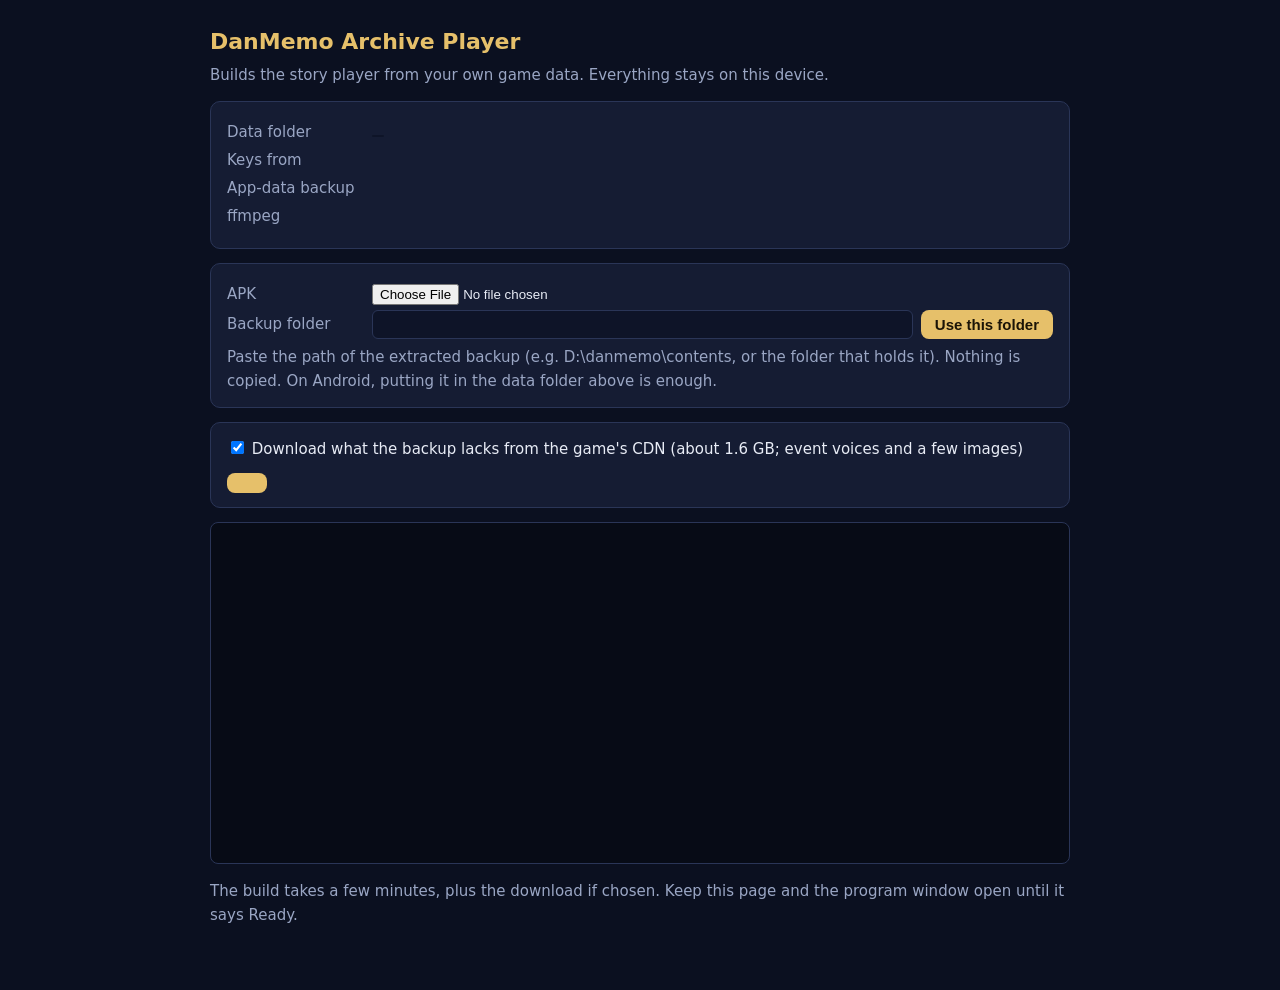
==== tools/launcher.html @ 38092028 "Android app: the whole build on the phone, player in a full-screen WebView android/ is a small Kotli" ====
<!doctype html>
<html>
<head>
<meta charset="utf-8">
<meta name="viewport" content="width=device-width, initial-scale=1">
<title>DanMemo Archive Player — Setup</title>
<style>
  :root { --bg: #0b1020; --panel: #151c33; --line: #2a3557; --text: #e8ecf6; --muted: #9aa6c4; --gold: #e6c06a; --ok: #6fd08c; --bad: #ff8a80; }
  body { margin: 0; background: var(--bg); color: var(--text); font: 15px/1.6 system-ui, "Segoe UI", "Hiragino Sans", "Microsoft JhengHei", sans-serif; }
  main { max-width: 860px; margin: 0 auto; padding: 24px 16px 48px; }
  h1 { color: var(--gold); font-size: 22px; margin: 0 0 4px; }
  .muted { color: var(--muted); }
  .card { background: var(--panel); border: 1px solid var(--line); border-radius: 10px; padding: 14px 16px; margin: 14px 0; }
  .row { display: flex; gap: 10px; align-items: baseline; margin: 4px 0; }
  .row b { min-width: 9em; color: var(--muted); font-weight: 500; }
  code { background: #0e1428; padding: 1px 6px; border-radius: 4px; word-break: break-all; }
  .ok { color: var(--ok); } .bad { color: var(--bad); }
  button { background: var(--gold); color: #1b1407; border: 0; border-radius: 8px; padding: 10px 20px; font-size: 15px; font-weight: 600; cursor: pointer; }
  button:disabled { opacity: .45; cursor: default; }
  a.play { display: inline-block; background: var(--ok); color: #06210f; text-decoration: none; border-radius: 8px; padding: 10px 20px; font-weight: 600; }
  label { cursor: pointer; }
  pre { background: #070b16; border: 1px solid var(--line); border-radius: 8px; padding: 10px; height: 320px; overflow: auto; font-size: 12.5px; white-space: pre-wrap; margin: 0; }
  ul { margin: 6px 0; padding-left: 20px; }
  #dumppath { min-width: 280px; }
  @media (max-width: 640px) {  /* phones (the Android app) */
    main { padding: 16px 12px 32px; }
    .row { flex-direction: column; gap: 2px; }
    .row b { min-width: 0; }
    .row > span { width: 100%; }
    #dumppath { min-width: 0; width: 100%; box-sizing: border-box; }
    #dumpmsg { margin-left: 0 !important; }
    pre { height: 240px; }
  }
</style>
</head>
<body>
<main>
  <h1>DanMemo Archive Player</h1>
  <div class="muted" data-t="intro"></div>

  <div class="card">
    <div class="row"><b data-t="datafolder"></b><code id="data"></code></div>
    <div class="row"><b data-t="apk"></b><span id="apk"></span></div>
    <div class="row"><b data-t="dump"></b><span id="dump"></span></div>
    <div class="row"><b>ffmpeg</b><span id="ff"></span></div>
    <ul id="notes" class="bad"></ul>
  </div>

  <div class="card">
    <div class="row"><b data-t="pickapk"></b>
      <span><input type="file" id="apkfile" accept=".apk,.xapk"> <span id="apkprog" class="muted"></span></span></div>
    <div class="row"><b data-t="pickdump"></b>
      <span style="flex:1; display:flex; gap:8px; flex-wrap:wrap">
        <input type="text" id="dumppath" style="flex:1; padding:6px 8px; background:#0e1428; color:var(--text); border:1px solid var(--line); border-radius:6px">
        <button id="dumpok" style="padding:6px 14px" data-t="check"></button>
      </span></div>
    <div id="dumpmsg" class="muted" style="margin-left:9.6em"></div>
    <div class="muted" style="margin-top:6px" data-t="howdump"></div>
  </div>

  <div class="card">
    <label><input type="checkbox" id="dl" checked> <span data-t="download"></span></label>
    <div style="margin-top:12px; display:flex; gap:12px; align-items:center; flex-wrap:wrap">
      <button id="go"></button>
      <a class="play" id="play" href="/" style="display:none" data-t="open"></a>
      <span id="state" class="muted"></span>
    </div>
  </div>

  <pre id="log"></pre>
  <p class="muted" data-t="note"></p>
</main>
<script>
const T = {
  en: { intro: 'Builds the story player from your own game data. Everything stays on this device.',
        datafolder: 'Data folder', apk: 'Keys from', dump: 'App-data backup', none: 'not found',
        download: 'Download what the backup lacks from the game\'s CDN (about 1.6 GB; event voices and a few images)',
        build: 'Build', rebuild: 'Rebuild', open: 'Open the player ▶', running: 'Working…', done: 'Ready.', error: 'Stopped — see the log.',
        ffok: 'found (cutscenes will be converted)', ffno: 'not found (cutscenes are skipped)',
        note: 'The build takes a few minutes, plus the download if chosen. Keep this page and the program window open until it says Ready.',
        pickapk: 'APK', pickdump: 'Backup folder', check: 'Use this folder', uploading: 'copying…', uploaded: 'saved',
        howdump: 'Paste the path of the extracted backup (e.g. D:\\danmemo\\contents, or the folder that holds it). Nothing is copied. On Android, putting it in the data folder above is enough.' },
  zh: { intro: '用你自己的遊戲資料建置劇情播放器。所有資料都留在這台裝置上。',
        datafolder: '資料資料夾', apk: '金鑰來源', dump: 'App 資料備份', none: '找不到',
        download: '從遊戲 CDN 補下載備份缺少的素材（約 1.6 GB，主要是活動語音和少數圖片）',
        build: '開始建置', rebuild: '重新建置', open: '開啟播放器 ▶', running: '處理中…', done: '完成。', error: '已停止，請看下方記錄。',
        ffok: '有（會轉換過場影片）', ffno: '沒有（略過過場影片）',
        note: '建置約幾分鐘，勾選補下載的話另外加上下載時間。顯示「完成」之前，請保持這個頁面和程式視窗開著。',
        pickapk: 'APK', pickdump: '備份資料夾', check: '使用這個資料夾', uploading: '複製中…', uploaded: '已存好',
        howdump: '貼上解壓後的備份所在路徑（例如 D:\\danmemo\\contents，或它的上一層資料夾）。不會複製檔案。Android 上只要放在上面的資料資料夾裡即可。' },
  ja: { intro: '自分のゲームデータからシナリオプレイヤーを作成します。データはこの端末から外に出ません。',
        datafolder: 'データフォルダ', apk: '鍵の取得元', dump: 'アプリデータのバックアップ', none: '見つかりません',
        download: 'バックアップに足りない素材をゲームの CDN からダウンロード（約 1.6 GB、主にイベントボイス）',
        build: '作成', rebuild: '作り直す', open: 'プレイヤーを開く ▶', running: '処理中…', done: '完了。', error: '停止しました。ログを確認してください。',
        ffok: 'あり（ムービーを変換）', ffno: 'なし（ムービーは省略）',
        note: '作成は数分ほど（ダウンロードする場合はその時間が加わります）。「完了」と表示されるまで、このページとプログラムの画面を閉じないでください。',
        pickapk: 'APK', pickdump: 'バックアップのフォルダ', check: 'このフォルダを使う', uploading: 'コピー中…', uploaded: '保存しました',
        howdump: '展開したバックアップのパスを貼り付けてください（例：D:\\danmemo\\contents、またはその上のフォルダ）。ファイルはコピーしません。Android では上のデータフォルダに置くだけで大丈夫です。' },
};
const nl = (navigator.language || 'en').toLowerCase();
const L = T[nl.startsWith('zh') ? 'zh' : nl.startsWith('ja') ? 'ja' : 'en'];
document.querySelectorAll('[data-t]').forEach((e) => (e.textContent = L[e.dataset.t]));
const $ = (id) => document.getElementById(id);
const esc = (s) => String(s ?? '').replace(/[&<>]/g, (c) => ({ '&': '&amp;', '<': '&lt;', '>': '&gt;' }[c]));
$('go').onclick = async () => {
  $('go').disabled = true;
  await fetch('/setup/build', { method: 'POST', body: JSON.stringify({ download: $('dl').checked }) });
  poll();
};
$('apkfile').onchange = () => {
  const f = $('apkfile').files[0]; if (!f) return;
  const x = new XMLHttpRequest();
  x.open('POST', '/setup/apk'); x.setRequestHeader('X-File-Name', encodeURIComponent(f.name));
  x.upload.onprogress = (e) => { if (e.lengthComputable) $('apkprog').textContent = `${L.uploading} ${Math.round(100 * e.loaded / e.total)}%`; };
  x.onload = () => { $('apkprog').textContent = x.status === 200 ? L.uploaded : x.responseText; poll(); };
  x.send(f);
};
$('dumpok').onclick = async () => {
  const r = await (await fetch('/setup/dump', { method: 'POST', body: JSON.stringify({ path: $('dumppath').value }) })).json();
  $('dumpmsg').innerHTML = r.ok ? `<span class="ok">✓ ${esc(r.folder)}</span>` : `<span class="bad">${esc(r.note)}</span>`;
  poll();
};
let lastLog = '';
async function poll() {
  const s = await (await fetch('/setup/status')).json();
  $('data').textContent = s.data;
  $('apk').innerHTML = s.found.keysrc ? `<code>${esc(s.found.keysrc)}</code>` : `<span class="bad">${L.none}</span>`;
  $('dump').innerHTML = s.found.dump ? `<code>${esc(s.found.dump)}</code>` : `<span class="bad">${L.none}</span>`;
  $('ff').innerHTML = s.ffmpeg ? `<span class="ok">${L.ffok}</span>` : `<span class="muted">${L.ffno}</span>`;
  $('notes').innerHTML = s.found.notes.map((n) => `<li>${esc(n)}</li>`).join('');
  const ready = s.found.keysrc && s.found.dump;
  $('go').textContent = s.built ? L.rebuild : L.build;
  $('go').disabled = !ready || s.state === 'running';
  $('play').style.display = s.built && s.state !== 'running' ? '' : 'none';
  $('state').textContent = s.state === 'running' ? `${L.running} ${s.step || ''}` : s.state === 'done' ? L.done : s.state === 'error' ? L.error : '';
  const log = s.log.join('\n');
  if (log !== lastLog) { $('log').textContent = log; $('log').scrollTop = 1e9; lastLog = log; }
  if (s.state === 'running') setTimeout(poll, 1000);
}
poll();
setInterval(() => { if (!$('go').disabled || $('state').textContent === '') poll(); }, 5000);
</script>
</body>
</html>
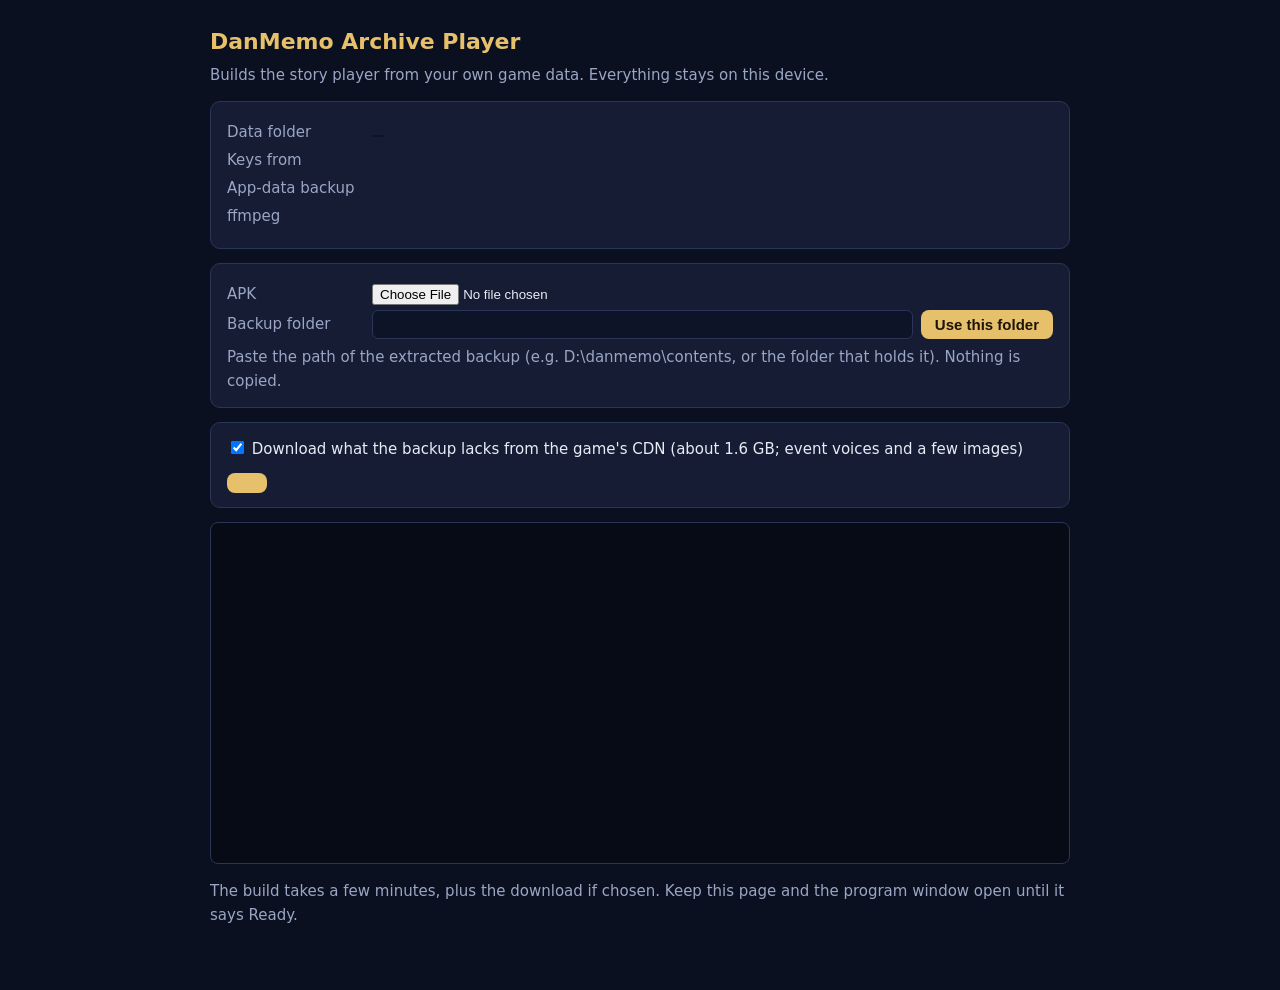
==== commit c2c6d9c4: "Android app: choose the backup folder with the system folder picker On the phone the setup page show" ====
--- a/tools/launcher.html
+++ b/tools/launcher.html
@@ -27,7 +27,7 @@
     .row { flex-direction: column; gap: 2px; }
     .row b { min-width: 0; }
     .row > span { width: 100%; }
-    #dumppath { min-width: 0; width: 100%; box-sizing: border-box; }
+    #dumppath { min-width: 0; flex: 1 1 100% !important; box-sizing: border-box; }
     #dumpmsg { margin-left: 0 !important; }
     pre { height: 240px; }
   }
@@ -52,6 +52,7 @@
     <div class="row"><b data-t="pickdump"></b>
       <span style="flex:1; display:flex; gap:8px; flex-wrap:wrap">
         <input type="text" id="dumppath" style="flex:1; padding:6px 8px; background:#0e1428; color:var(--text); border:1px solid var(--line); border-radius:6px">
+        <button id="dumppick" style="padding:6px 14px; display:none" data-t="pick"></button>
         <button id="dumpok" style="padding:6px 14px" data-t="check"></button>
       </span></div>
     <div id="dumpmsg" class="muted" style="margin-left:9.6em"></div>
@@ -78,24 +79,27 @@
         build: 'Build', rebuild: 'Rebuild', open: 'Open the player ▶', running: 'Working…', done: 'Ready.', error: 'Stopped — see the log.',
         ffok: 'found (cutscenes will be converted)', ffno: 'not found (cutscenes are skipped)',
         note: 'The build takes a few minutes, plus the download if chosen. Keep this page and the program window open until it says Ready.',
-        pickapk: 'APK', pickdump: 'Backup folder', check: 'Use this folder', uploading: 'copying…', uploaded: 'saved',
-        howdump: 'Paste the path of the extracted backup (e.g. D:\\danmemo\\contents, or the folder that holds it). Nothing is copied. On Android, putting it in the data folder above is enough.' },
+        pickapk: 'APK', pickdump: 'Backup folder', check: 'Use this folder', pick: 'Choose folder…', uploading: 'copying…', uploaded: 'saved',
+        howapp: 'Choose the folder of the extracted backup (contents, or a folder that holds it), or put it in the data folder above. Nothing is copied.',
+        howdump: 'Paste the path of the extracted backup (e.g. D:\\danmemo\\contents, or the folder that holds it). Nothing is copied.' },
   zh: { intro: '用你自己的遊戲資料建置劇情播放器。所有資料都留在這台裝置上。',
         datafolder: '資料資料夾', apk: '金鑰來源', dump: 'App 資料備份', none: '找不到',
         download: '從遊戲 CDN 補下載備份缺少的素材（約 1.6 GB，主要是活動語音和少數圖片）',
         build: '開始建置', rebuild: '重新建置', open: '開啟播放器 ▶', running: '處理中…', done: '完成。', error: '已停止，請看下方記錄。',
         ffok: '有（會轉換過場影片）', ffno: '沒有（略過過場影片）',
         note: '建置約幾分鐘，勾選補下載的話另外加上下載時間。顯示「完成」之前，請保持這個頁面和程式視窗開著。',
-        pickapk: 'APK', pickdump: '備份資料夾', check: '使用這個資料夾', uploading: '複製中…', uploaded: '已存好',
-        howdump: '貼上解壓後的備份所在路徑（例如 D:\\danmemo\\contents，或它的上一層資料夾）。不會複製檔案。Android 上只要放在上面的資料資料夾裡即可。' },
+        pickapk: 'APK', pickdump: '備份資料夾', check: '使用這個資料夾', pick: '選擇資料夾…', uploading: '複製中…', uploaded: '已存好',
+        howapp: '選擇解壓好的備份資料夾（contents 或包含它的資料夾），或直接放進上面的資料資料夾。不會複製檔案。',
+        howdump: '貼上解壓後的備份所在路徑（例如 D:\\danmemo\\contents，或它的上一層資料夾）。不會複製檔案。' },
   ja: { intro: '自分のゲームデータからシナリオプレイヤーを作成します。データはこの端末から外に出ません。',
         datafolder: 'データフォルダ', apk: '鍵の取得元', dump: 'アプリデータのバックアップ', none: '見つかりません',
         download: 'バックアップに足りない素材をゲームの CDN からダウンロード（約 1.6 GB、主にイベントボイス）',
         build: '作成', rebuild: '作り直す', open: 'プレイヤーを開く ▶', running: '処理中…', done: '完了。', error: '停止しました。ログを確認してください。',
         ffok: 'あり（ムービーを変換）', ffno: 'なし（ムービーは省略）',
         note: '作成は数分ほど（ダウンロードする場合はその時間が加わります）。「完了」と表示されるまで、このページとプログラムの画面を閉じないでください。',
-        pickapk: 'APK', pickdump: 'バックアップのフォルダ', check: 'このフォルダを使う', uploading: 'コピー中…', uploaded: '保存しました',
-        howdump: '展開したバックアップのパスを貼り付けてください（例：D:\\danmemo\\contents、またはその上のフォルダ）。ファイルはコピーしません。Android では上のデータフォルダに置くだけで大丈夫です。' },
+        pickapk: 'APK', pickdump: 'バックアップのフォルダ', check: 'このフォルダを使う', pick: 'フォルダを選ぶ…', uploading: 'コピー中…', uploaded: '保存しました',
+        howapp: '展開したバックアップのフォルダ（contents、またはそれを含むフォルダ）を選ぶか、上のデータフォルダに置いてください。ファイルはコピーしません。',
+        howdump: '展開したバックアップのパスを貼り付けてください（例：D:\\danmemo\\contents、またはその上のフォルダ）。ファイルはコピーしません。' },
 };
 const nl = (navigator.language || 'en').toLowerCase();
 const L = T[nl.startsWith('zh') ? 'zh' : nl.startsWith('ja') ? 'ja' : 'en'];
@@ -115,6 +119,20 @@
   x.onload = () => { $('apkprog').textContent = x.status === 200 ? L.uploaded : x.responseText; poll(); };
   x.send(f);
 };
+// the Android app: the system folder picker instead of typing a path
+if (window.DanMemoApp) {
+  $('dumppick').style.display = '';
+  document.querySelector('[data-t=howdump]').textContent = L.howapp;
+  $('dumppick').onclick = () => window.DanMemoApp.pickFolder();
+  $('dumppath').readOnly = true;  // tapping the field opens the picker too; the pick is applied at once
+  $('dumppath').onclick = () => window.DanMemoApp.pickFolder();
+  $('dumpok').style.display = 'none';
+  window.__appFolder = (path) => {
+    if (!path) { $('dumpmsg').innerHTML = `<span class="bad">${esc(L.none)}</span>`; return; }
+    $('dumppath').value = path;
+    $('dumpok').click();
+  };
+}
 $('dumpok').onclick = async () => {
   const r = await (await fetch('/setup/dump', { method: 'POST', body: JSON.stringify({ path: $('dumppath').value }) })).json();
   $('dumpmsg').innerHTML = r.ok ? `<span class="ok">✓ ${esc(r.folder)}</span>` : `<span class="bad">${esc(r.note)}</span>`;
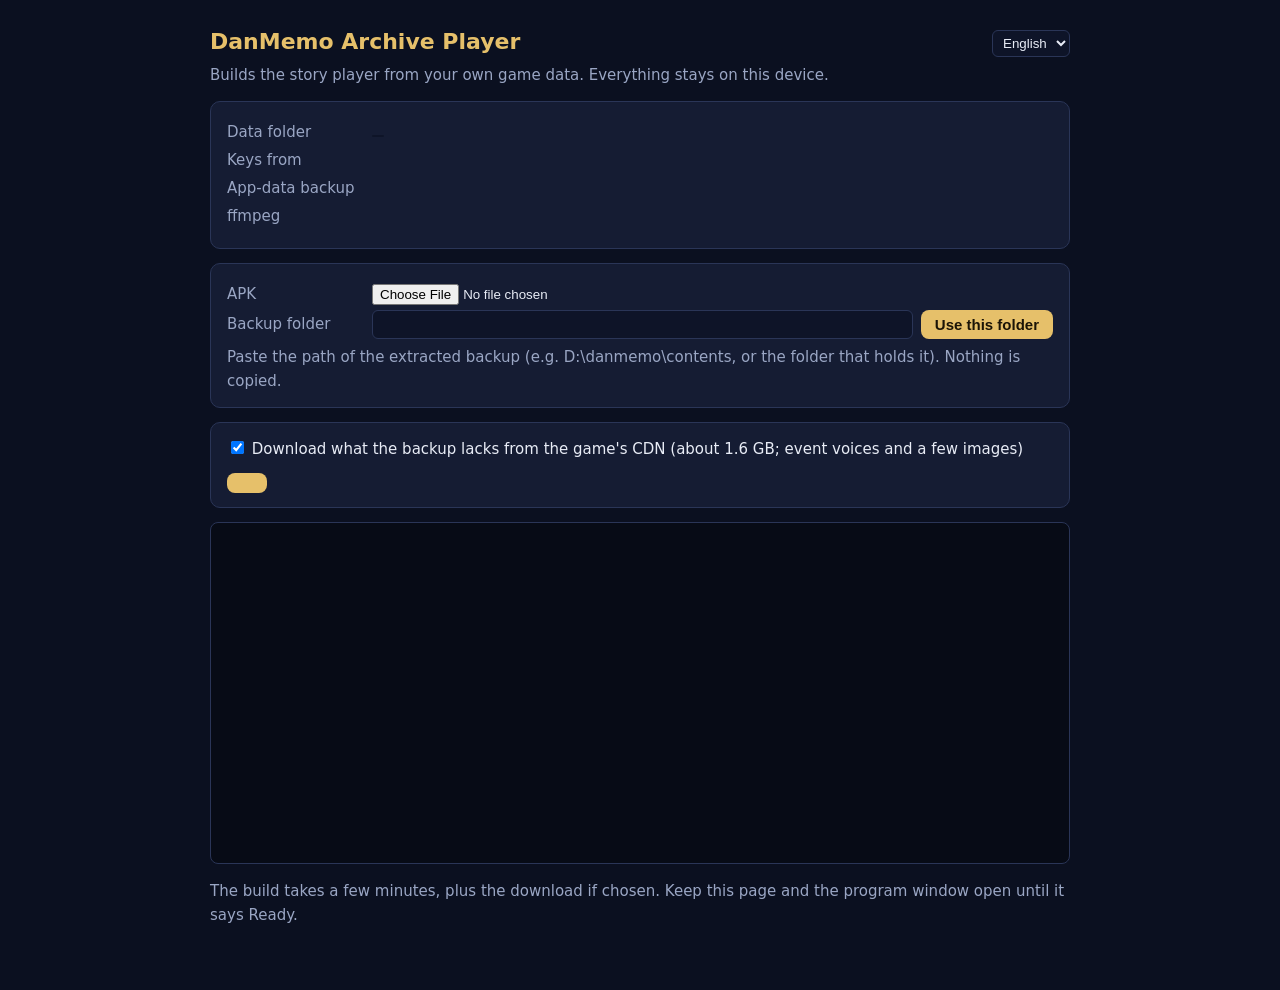
==== commit fa8aaabf: "Setup page: language selector shared with the player The setup page now has the player's language me" ====
--- a/tools/launcher.html
+++ b/tools/launcher.html
@@ -35,7 +35,12 @@
 </head>
 <body>
 <main>
-  <h1>DanMemo Archive Player</h1>
+  <div style="display:flex; align-items:center; gap:12px">
+    <h1 style="margin-right:auto">DanMemo Archive Player</h1>
+    <select id="lang" style="background:#0e1428; color:var(--text); border:1px solid var(--line); border-radius:6px; padding:4px 6px">
+      <option value="ja">日本語</option><option value="en">English</option><option value="zh">中文</option>
+    </select>
+  </div>
   <div class="muted" data-t="intro"></div>
 
   <div class="card">
@@ -80,6 +85,7 @@
         ffok: 'found (cutscenes will be converted)', ffno: 'not found (cutscenes are skipped)',
         note: 'The build takes a few minutes, plus the download if chosen. Keep this page and the program window open until it says Ready.',
         pickapk: 'APK', pickdump: 'Backup folder', check: 'Use this folder', pick: 'Choose folder…', uploading: 'copying…', uploaded: 'saved',
+        noteapp: 'The build takes a few minutes (decryption about 5–10 on a phone), plus the download if chosen. Stay in this app until it says Ready: Android may pause apps you switch away from.',
         howapp: 'Choose the folder of the extracted backup (contents, or a folder that holds it), or put it in the data folder above. Nothing is copied.',
         howdump: 'Paste the path of the extracted backup (e.g. D:\\danmemo\\contents, or the folder that holds it). Nothing is copied.' },
   zh: { intro: '用你自己的遊戲資料建置劇情播放器。所有資料都留在這台裝置上。',
@@ -89,6 +95,7 @@
         ffok: '有（會轉換過場影片）', ffno: '沒有（略過過場影片）',
         note: '建置約幾分鐘，勾選補下載的話另外加上下載時間。顯示「完成」之前，請保持這個頁面和程式視窗開著。',
         pickapk: 'APK', pickdump: '備份資料夾', check: '使用這個資料夾', pick: '選擇資料夾…', uploading: '複製中…', uploaded: '已存好',
+        noteapp: '建置約需幾分鐘（手機上解密約 5〜10 分鐘），勾選補下載的話再加上下載時間。顯示「完成」之前請留在這個 App：切到其他 App 時 Android 可能會暫停它。',
         howapp: '選擇解壓好的備份資料夾（contents 或包含它的資料夾），或直接放進上面的資料資料夾。不會複製檔案。',
         howdump: '貼上解壓後的備份所在路徑（例如 D:\\danmemo\\contents，或它的上一層資料夾）。不會複製檔案。' },
   ja: { intro: '自分のゲームデータからシナリオプレイヤーを作成します。データはこの端末から外に出ません。',
@@ -98,13 +105,34 @@
         ffok: 'あり（ムービーを変換）', ffno: 'なし（ムービーは省略）',
         note: '作成は数分ほど（ダウンロードする場合はその時間が加わります）。「完了」と表示されるまで、このページとプログラムの画面を閉じないでください。',
         pickapk: 'APK', pickdump: 'バックアップのフォルダ', check: 'このフォルダを使う', pick: 'フォルダを選ぶ…', uploading: 'コピー中…', uploaded: '保存しました',
+        noteapp: '作成は数分ほど（端末での復号は 5〜10 分ほど）、ダウンロードする場合はその時間が加わります。「完了」と表示されるまでこのアプリを開いたままにしてください。他のアプリに切り替えると Android が一時停止することがあります。',
         howapp: '展開したバックアップのフォルダ（contents、またはそれを含むフォルダ）を選ぶか、上のデータフォルダに置いてください。ファイルはコピーしません。',
         howdump: '展開したバックアップのパスを貼り付けてください（例：D:\\danmemo\\contents、またはその上のフォルダ）。ファイルはコピーしません。' },
 };
-const nl = (navigator.language || 'en').toLowerCase();
-const L = T[nl.startsWith('zh') ? 'zh' : nl.startsWith('ja') ? 'ja' : 'en'];
-document.querySelectorAll('[data-t]').forEach((e) => (e.textContent = L[e.dataset.t]));
+// the player's language setting (dm.lang, same origin), else the system language
+const pickLang = () => {
+  try { const s = localStorage.getItem('dm.lang'); if (T[s]) return s; } catch {}
+  const nl = (navigator.language || 'en').toLowerCase();
+  return nl.startsWith('zh') ? 'zh' : nl.startsWith('ja') ? 'ja' : 'en';
+};
+let L;
+const applyLang = (code) => {
+  L = T[code];
+  document.documentElement.lang = code;
+  $('lang').value = code;
+  document.querySelectorAll('[data-t]').forEach((e) => (e.textContent = L[e.dataset.t]));
+  if (window.DanMemoApp) {
+    document.querySelector('[data-t=howdump]').textContent = L.howapp;
+    document.querySelector('[data-t=note]').textContent = L.noteapp;
+  }
+};
 const $ = (id) => document.getElementById(id);
+applyLang(pickLang());
+$('lang').onchange = () => {
+  try { localStorage.setItem('dm.lang', $('lang').value); } catch {}
+  applyLang($('lang').value);
+  lastLog = ''; poll();
+};
 const esc = (s) => String(s ?? '').replace(/[&<>]/g, (c) => ({ '&': '&amp;', '<': '&lt;', '>': '&gt;' }[c]));
 $('go').onclick = async () => {
   $('go').disabled = true;
@@ -122,7 +150,6 @@
 // the Android app: the system folder picker instead of typing a path
 if (window.DanMemoApp) {
   $('dumppick').style.display = '';
-  document.querySelector('[data-t=howdump]').textContent = L.howapp;
   $('dumppick').onclick = () => window.DanMemoApp.pickFolder();
   $('dumppath').readOnly = true;  // tapping the field opens the picker too; the pick is applied at once
   $('dumppath').onclick = () => window.DanMemoApp.pickFolder();
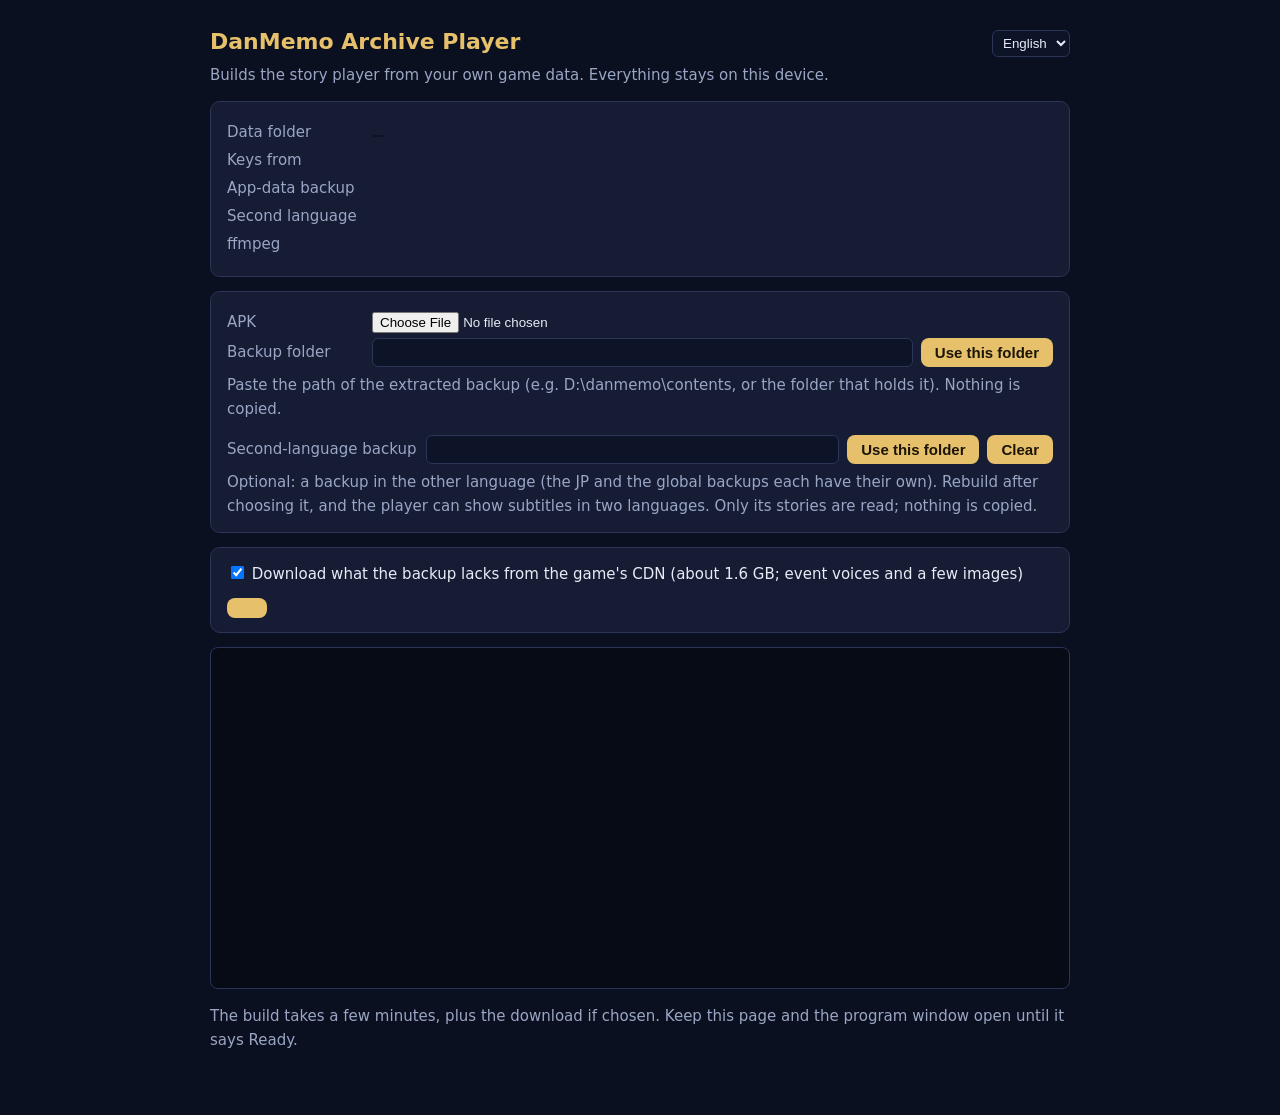
==== commit 4be8c4ae: "Subtitles in two languages; each story's own voice; release notes for v1.3.0 Two-language subtitles:" ====
--- a/tools/launcher.html
+++ b/tools/launcher.html
@@ -21,14 +21,14 @@
   label { cursor: pointer; }
   pre { background: #070b16; border: 1px solid var(--line); border-radius: 8px; padding: 10px; height: 320px; overflow: auto; font-size: 12.5px; white-space: pre-wrap; margin: 0; }
   ul { margin: 6px 0; padding-left: 20px; }
-  #dumppath { min-width: 280px; }
+  #dumppath, #dump2path { min-width: 280px; }
   @media (max-width: 640px) {  /* phones (the Android app) */
     main { padding: 16px 12px 32px; }
     .row { flex-direction: column; gap: 2px; }
     .row b { min-width: 0; }
     .row > span { width: 100%; }
-    #dumppath { min-width: 0; flex: 1 1 100% !important; box-sizing: border-box; }
-    #dumpmsg { margin-left: 0 !important; }
+    #dumppath, #dump2path { min-width: 0; flex: 1 1 100% !important; box-sizing: border-box; }
+    #dumpmsg, #dump2msg { margin-left: 0 !important; }
     pre { height: 240px; }
   }
 </style>
@@ -47,6 +47,7 @@
     <div class="row"><b data-t="datafolder"></b><code id="data"></code></div>
     <div class="row"><b data-t="apk"></b><span id="apk"></span></div>
     <div class="row"><b data-t="dump"></b><span id="dump"></span></div>
+    <div class="row"><b data-t="dump2"></b><span id="dump2"></span></div>
     <div class="row"><b>ffmpeg</b><span id="ff"></span></div>
     <ul id="notes" class="bad"></ul>
   </div>
@@ -62,6 +63,15 @@
       </span></div>
     <div id="dumpmsg" class="muted" style="margin-left:9.6em"></div>
     <div class="muted" style="margin-top:6px" data-t="howdump"></div>
+    <div class="row" style="margin-top:14px"><b data-t="pickdump2"></b>
+      <span style="flex:1; display:flex; gap:8px; flex-wrap:wrap">
+        <input type="text" id="dump2path" style="flex:1; padding:6px 8px; background:#0e1428; color:var(--text); border:1px solid var(--line); border-radius:6px">
+        <button id="dump2pick" style="padding:6px 14px; display:none" data-t="pick"></button>
+        <button id="dump2ok" style="padding:6px 14px" data-t="check"></button>
+        <button id="dump2clear" style="padding:6px 14px" data-t="clear"></button>
+      </span></div>
+    <div id="dump2msg" class="muted" style="margin-left:9.6em"></div>
+    <div class="muted" style="margin-top:6px" data-t="howdump2"></div>
   </div>
 
   <div class="card">
@@ -69,8 +79,10 @@
     <div style="margin-top:12px; display:flex; gap:12px; align-items:center; flex-wrap:wrap">
       <button id="go"></button>
       <a class="play" id="play" href="/" style="display:none" data-t="open"></a>
+      <button id="pack" style="display:none" data-t="pack"></button>
       <span id="state" class="muted"></span>
     </div>
+    <div id="packmsg" class="muted" style="margin-top:8px; display:none"></div>
   </div>
 
   <pre id="log"></pre>
@@ -85,9 +97,13 @@
         ffok: 'found (cutscenes will be converted)', ffno: 'not found (cutscenes are skipped)',
         note: 'The build takes a few minutes, plus the download if chosen. Keep this page and the program window open until it says Ready.',
         pickapk: 'APK', pickdump: 'Backup folder', check: 'Use this folder', pick: 'Choose folder…', uploading: 'copying…', uploaded: 'saved',
-        noteapp: 'The build takes a few minutes (decryption about 5–10 on a phone), plus the download if chosen. Stay in this app until it says Ready: Android may pause apps you switch away from.',
+        noteapp: 'The build takes a few minutes (decryption about 5–10 on a phone), plus the download if chosen. It keeps going with the screen off or in the background, but newer Android versions slow it down a lot there: keep the screen on with this app in front for the fastest build.',
         howapp: 'Choose the folder of the extracted backup (contents, or a folder that holds it), or put it in the data folder above. Nothing is copied.',
-        howdump: 'Paste the path of the extracted backup (e.g. D:\\danmemo\\contents, or the folder that holds it). Nothing is copied.' },
+        howdump: 'Paste the path of the extracted backup (e.g. D:\\danmemo\\contents, or the folder that holds it). Nothing is copied.',
+        pack: 'Pack for the Android app', packed: 'For the Android app: copy {f} to the DanMemo folder of the phone\'s storage. The app then opens the player from it, with no setup on the phone. It holds your own game data: keep it to your own devices.',
+        packapp: 'Have a computer? Build there (much faster), choose “Pack for the Android app”, and copy the .dmpack file it makes into the data folder above: the app then plays from it, with nothing to set up here.',
+        dump2: 'Second language', pickdump2: 'Second-language backup', unset: 'not set (optional)', clear: 'Clear',
+        howdump2: 'Optional: a backup in the other language (the JP and the global backups each have their own). Rebuild after choosing it, and the player can show subtitles in two languages. Only its stories are read; nothing is copied.' },
   zh: { intro: '用你自己的遊戲資料建置劇情播放器。所有資料都留在這台裝置上。',
         datafolder: '資料資料夾', apk: '金鑰來源', dump: 'App 資料備份', none: '找不到',
         download: '從遊戲 CDN 補下載備份缺少的素材（約 1.6 GB，主要是活動語音和少數圖片）',
@@ -95,9 +111,13 @@
         ffok: '有（會轉換過場影片）', ffno: '沒有（略過過場影片）',
         note: '建置約幾分鐘，勾選補下載的話另外加上下載時間。顯示「完成」之前，請保持這個頁面和程式視窗開著。',
         pickapk: 'APK', pickdump: '備份資料夾', check: '使用這個資料夾', pick: '選擇資料夾…', uploading: '複製中…', uploaded: '已存好',
-        noteapp: '建置約需幾分鐘（手機上解密約 5〜10 分鐘），勾選補下載的話再加上下載時間。顯示「完成」之前請留在這個 App：切到其他 App 時 Android 可能會暫停它。',
+        noteapp: '建置約需幾分鐘（手機上解密約 5〜10 分鐘），勾選補下載的話再加上下載時間。螢幕熄掉或切到背景時建置仍會繼續，但新版 Android 會讓它慢很多；想快一點的話，請讓螢幕亮著、這個 App 留在前景。',
         howapp: '選擇解壓好的備份資料夾（contents 或包含它的資料夾），或直接放進上面的資料資料夾。不會複製檔案。',
-        howdump: '貼上解壓後的備份所在路徑（例如 D:\\danmemo\\contents，或它的上一層資料夾）。不會複製檔案。' },
+        howdump: '貼上解壓後的備份所在路徑（例如 D:\\danmemo\\contents，或它的上一層資料夾）。不會複製檔案。',
+        pack: '打包給 Android App', packed: 'Android App 用：把 {f} 複製到手機儲存空間的 DanMemo 資料夾，App 就會直接用它開啟播放器，手機上不用再建置。檔案裡是你自己的遊戲資料，請只用在自己的裝置上。',
+        packapp: '有電腦的話：在電腦上建置（快很多），按「打包給 Android App」，再把產生的 .dmpack 檔複製到上面的資料資料夾，App 就會直接用它播放，這裡不用再建置。',
+        dump2: '第二語言', pickdump2: '第二語言的備份資料夾', unset: '未設定（選填）', clear: '清除',
+        howdump2: '選填：另一種語言的備份（日版和國際版的備份各是一種語言）。設定後重新建置，播放器就能顯示雙字幕。只會讀取其中的劇情文字，不會複製檔案。' },
   ja: { intro: '自分のゲームデータからシナリオプレイヤーを作成します。データはこの端末から外に出ません。',
         datafolder: 'データフォルダ', apk: '鍵の取得元', dump: 'アプリデータのバックアップ', none: '見つかりません',
         download: 'バックアップに足りない素材をゲームの CDN からダウンロード（約 1.6 GB、主にイベントボイス）',
@@ -105,9 +125,13 @@
         ffok: 'あり（ムービーを変換）', ffno: 'なし（ムービーは省略）',
         note: '作成は数分ほど（ダウンロードする場合はその時間が加わります）。「完了」と表示されるまで、このページとプログラムの画面を閉じないでください。',
         pickapk: 'APK', pickdump: 'バックアップのフォルダ', check: 'このフォルダを使う', pick: 'フォルダを選ぶ…', uploading: 'コピー中…', uploaded: '保存しました',
-        noteapp: '作成は数分ほど（端末での復号は 5〜10 分ほど）、ダウンロードする場合はその時間が加わります。「完了」と表示されるまでこのアプリを開いたままにしてください。他のアプリに切り替えると Android が一時停止することがあります。',
+        noteapp: '作成は数分ほど（端末での復号は 5〜10 分ほど）、ダウンロードする場合はその時間が加わります。画面オフやバックグラウンドでも作成は続きますが、新しい Android ではかなり遅くなります。早く終わらせたい場合は、画面をつけたままこのアプリを前面にしておいてください。',
         howapp: '展開したバックアップのフォルダ（contents、またはそれを含むフォルダ）を選ぶか、上のデータフォルダに置いてください。ファイルはコピーしません。',
-        howdump: '展開したバックアップのパスを貼り付けてください（例：D:\\danmemo\\contents、またはその上のフォルダ）。ファイルはコピーしません。' },
+        howdump: '展開したバックアップのパスを貼り付けてください（例：D:\\danmemo\\contents、またはその上のフォルダ）。ファイルはコピーしません。',
+        pack: 'Android アプリ用にまとめる', packed: 'Android アプリ用：{f} を端末ストレージの DanMemo フォルダにコピーしてください。アプリはそのファイルからプレイヤーを開くので、端末での作成は不要です。中身は自分のゲームデータなので、自分の端末だけで使ってください。',
+        packapp: 'パソコンがあれば：パソコンで作成し（ずっと速い）、「Android アプリ用にまとめる」で作った .dmpack ファイルを上のデータフォルダにコピーすれば、ここでの作成なしでそのまま再生できます。',
+        dump2: '第二言語', pickdump2: '第二言語のバックアップ', unset: '未設定（任意）', clear: '解除',
+        howdump2: '任意：もう一方の言語のバックアップ（日本版とグローバル版のバックアップはそれぞれ別の言語です）。設定して作り直すと、プレイヤーで二か国語の字幕を表示できます。読むのはストーリーの文章だけで、ファイルはコピーしません。' },
 };
 // the player's language setting (dm.lang, same origin), else the system language
 const pickLang = () => {
@@ -124,6 +148,8 @@
   if (window.DanMemoApp) {
     document.querySelector('[data-t=howdump]').textContent = L.howapp;
     document.querySelector('[data-t=note]').textContent = L.noteapp;
+    $('packmsg').textContent = L.packapp;
+    $('packmsg').style.display = '';
   }
 };
 const $ = (id) => document.getElementById(id);
@@ -137,6 +163,11 @@
 $('go').onclick = async () => {
   $('go').disabled = true;
   await fetch('/setup/build', { method: 'POST', body: JSON.stringify({ download: $('dl').checked }) });
+  poll();
+};
+$('pack').onclick = async () => {
+  $('pack').disabled = true;
+  await fetch('/setup/pack', { method: 'POST' });
   poll();
 };
 $('apkfile').onchange = () => {
@@ -149,15 +180,19 @@
 };
 // the Android app: the system folder picker instead of typing a path
 if (window.DanMemoApp) {
-  $('dumppick').style.display = '';
-  $('dumppick').onclick = () => window.DanMemoApp.pickFolder();
-  $('dumppath').readOnly = true;  // tapping the field opens the picker too; the pick is applied at once
-  $('dumppath').onclick = () => window.DanMemoApp.pickFolder();
-  $('dumpok').style.display = 'none';
+  let pickFor = 'dump';  // which field the system picker fills (the backup, or the second language's)
+  for (const f of ['dump', 'dump2']) {
+    const pick = () => { pickFor = f; window.DanMemoApp.pickFolder(); };
+    $(f + 'pick').style.display = '';
+    $(f + 'pick').onclick = pick;
+    $(f + 'path').readOnly = true;  // tapping the field opens the picker too; the pick is applied at once
+    $(f + 'path').onclick = pick;
+    $(f + 'ok').style.display = 'none';
+  }
   window.__appFolder = (path) => {
-    if (!path) { $('dumpmsg').innerHTML = `<span class="bad">${esc(L.none)}</span>`; return; }
-    $('dumppath').value = path;
-    $('dumpok').click();
+    if (!path) { $(pickFor + 'msg').innerHTML = `<span class="bad">${esc(L.none)}</span>`; return; }
+    $(pickFor + 'path').value = path;
+    $(pickFor + 'ok').click();
   };
 }
 $('dumpok').onclick = async () => {
@@ -165,18 +200,32 @@
   $('dumpmsg').innerHTML = r.ok ? `<span class="ok">✓ ${esc(r.folder)}</span>` : `<span class="bad">${esc(r.note)}</span>`;
   poll();
 };
+const setDump2 = async (path) => {
+  const r = await (await fetch('/setup/dump2', { method: 'POST', body: JSON.stringify({ path }) })).json();
+  $('dump2msg').innerHTML = r.folder ? `<span class="ok">✓ ${esc(r.folder)}</span>` : r.ok ? '' : `<span class="bad">${esc(r.note)}</span>`;
+  poll();
+};
+$('dump2ok').onclick = () => setDump2($('dump2path').value);
+$('dump2clear').onclick = () => { $('dump2path').value = ''; setDump2(''); };
 let lastLog = '';
 async function poll() {
   const s = await (await fetch('/setup/status')).json();
   $('data').textContent = s.data;
   $('apk').innerHTML = s.found.keysrc ? `<code>${esc(s.found.keysrc)}</code>` : `<span class="bad">${L.none}</span>`;
   $('dump').innerHTML = s.found.dump ? `<code>${esc(s.found.dump)}</code>` : `<span class="bad">${L.none}</span>`;
+  $('dump2').innerHTML = s.found.dump2 ? `<code>${esc(s.found.dump2)}</code>` : `<span class="muted">${L.unset}</span>`;
   $('ff').innerHTML = s.ffmpeg ? `<span class="ok">${L.ffok}</span>` : `<span class="muted">${L.ffno}</span>`;
   $('notes').innerHTML = s.found.notes.map((n) => `<li>${esc(n)}</li>`).join('');
   const ready = s.found.keysrc && s.found.dump;
   $('go').textContent = s.built ? L.rebuild : L.build;
   $('go').disabled = !ready || s.state === 'running';
   $('play').style.display = s.built && s.state !== 'running' ? '' : 'none';
+  if (!window.DanMemoApp) {  // packing is for a computer's build
+    $('pack').style.display = s.built ? '' : 'none';
+    $('pack').disabled = s.state === 'running';
+    $('packmsg').style.display = s.pack ? '' : 'none';
+    if (s.pack) $('packmsg').innerHTML = esc(L.packed).replace('{f}', `<code>${esc(s.pack)}</code>`);
+  }
   $('state').textContent = s.state === 'running' ? `${L.running} ${s.step || ''}` : s.state === 'done' ? L.done : s.state === 'error' ? L.error : '';
   const log = s.log.join('\n');
   if (log !== lastLog) { $('log').textContent = log; $('log').scrollTop = 1e9; lastLog = log; }
